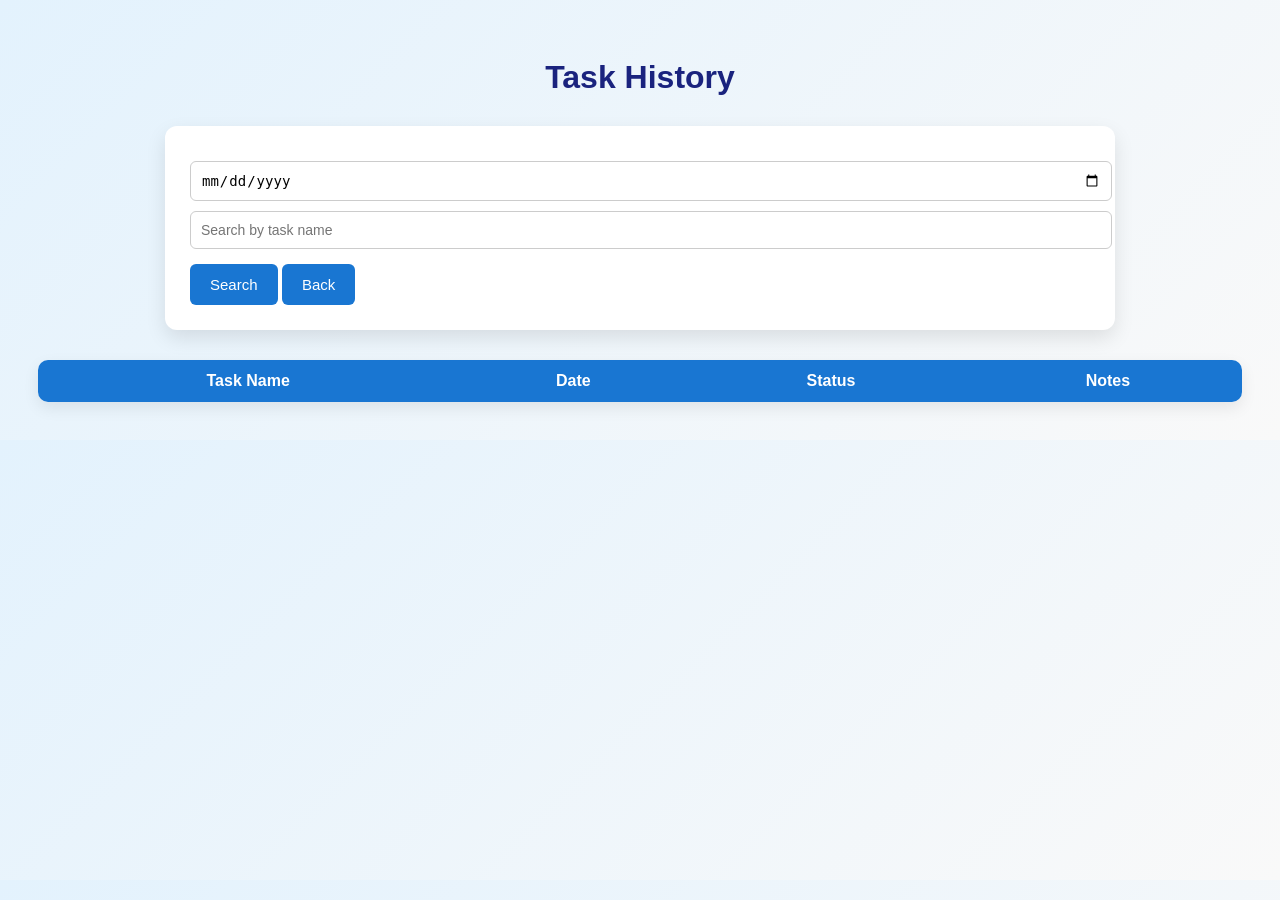
==== history.html @ d13ae0b5 "Add files via upload Initial commit - Daily Task Tracker" ====
<!DOCTYPE html>
<html>
<head>
    <title>Task History</title>
    <link rel="stylesheet" href="style.css">
</head>
<body>

<h1>Task History</h1>

<div class="form-container">
    <input type="date" id="searchDate">
    <input type="text" id="searchText" placeholder="Search by task name">
    <button onclick="searchTasks()">Search</button>
    <button onclick="goBack()">Back</button>
</div>

<table>
    <thead>
        <tr>
            <th>Task Name</th>
            <th>Date</th>
            <th>Status</th>
            <th>Notes</th>
        </tr>
    </thead>
    <tbody id="historyTable"></tbody>
</table>

<script src="history.js"></script>
</body>
</html>
---- style.css ----
body {
    font-family: 'Segoe UI', Tahoma, sans-serif;
    background: linear-gradient(135deg, #e3f2fd, #f9f9f9);
    padding: 30px;
}

h1 {
    text-align: center;
    margin-bottom: 30px;
    color: #1a237e;
}

/* Card layout */
.form-container {
    max-width: 900px;
    margin: auto;
    background: white;
    padding: 25px;
    border-radius: 12px;
    box-shadow: 0 8px 20px rgba(0,0,0,0.1);
}

input, select, textarea {
    width: 100%;
    margin-top: 10px;
    padding: 10px;
    border-radius: 6px;
    border: 1px solid #ccc;
    font-size: 14px;
}

textarea {
    resize: none;
}

button {
    margin-top: 15px;
    background: #1976d2;
    color: white;
    border: none;
    padding: 12px 20px;
    border-radius: 6px;
    cursor: pointer;
    font-size: 15px;
}

button:hover {
    background: #0d47a1;
}

/* Table styling */
table {
    width: 100%;
    margin-top: 30px;
    border-collapse: collapse;
    background: white;
    border-radius: 10px;
    overflow: hidden;
    box-shadow: 0 6px 16px rgba(0,0,0,0.08);
}

th {
    background: #1976d2;
    color: white;
    padding: 12px;
}

td {
    padding: 12px;
    text-align: center;
    border-bottom: 1px solid #eee;
}

tr:hover {
    background: #f1f8ff;
}

/* Status colors */
.status-complete {
    color: green;
    font-weight: bold;
}

.status-pending {
    color: orange;
    font-weight: bold;
}
.summary-box {
    max-width: 900px;
    margin: 15px auto;
    padding: 12px;
    background: #e3f2fd;
    border-left: 6px solid #1976d2;
    font-weight: bold;
    text-align: center;
    border-radius: 6px;
}
td button {
    background: transparent;
    border: none;
    font-size: 18px;
    cursor: pointer;
}

td button:hover {
    transform: scale(1.2);
}
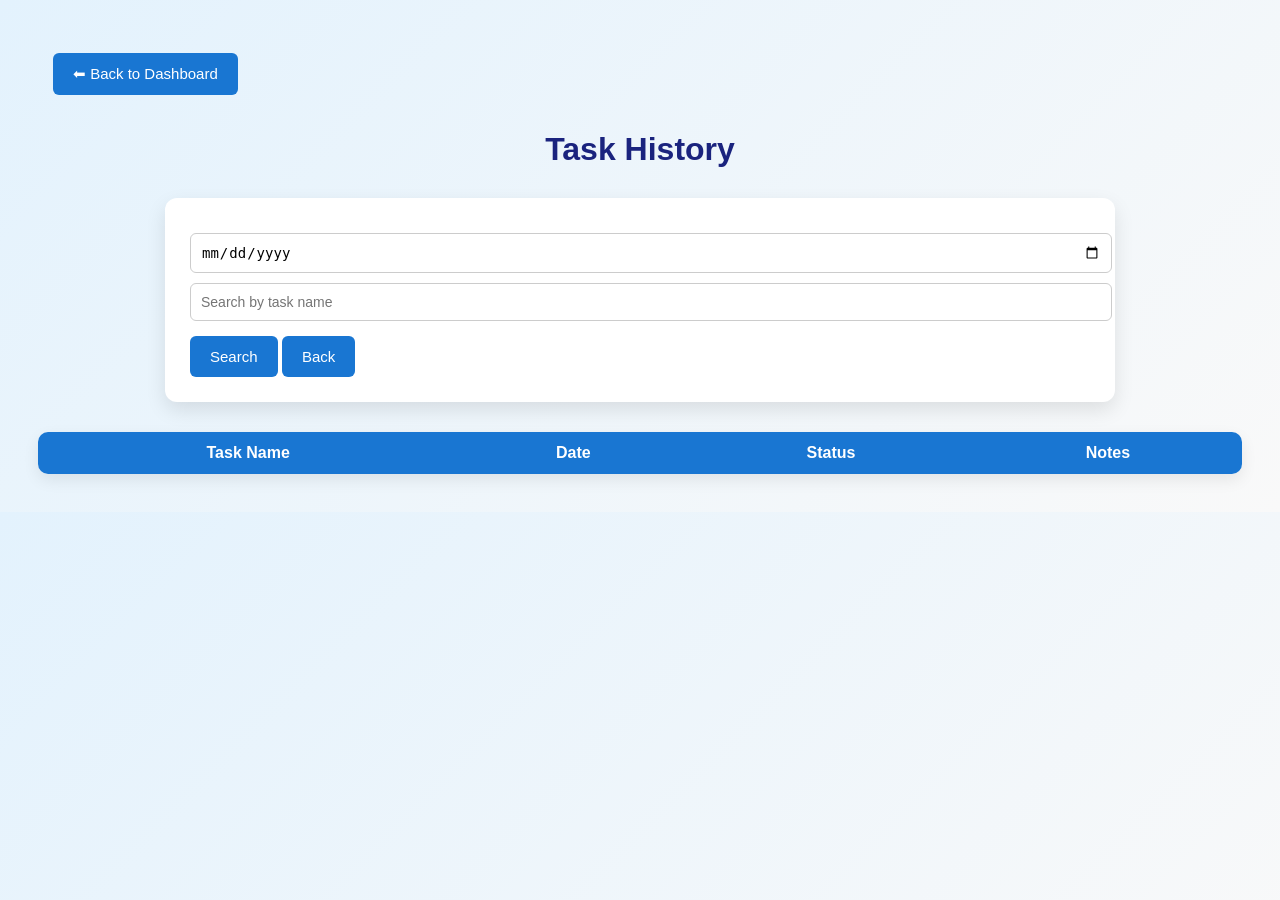
==== commit f6018cd6: "Add files via upload Update project structure and add dashboard-based navigation" ====
--- a/history.html
+++ b/history.html
@@ -4,6 +4,10 @@
     <title>Task History</title>
     <link rel="stylesheet" href="style.css">
 </head>
+<a href="index.html">
+  <button style="margin:15px;">⬅ Back to Dashboard</button>
+</a>
+
 <body>
 
 <h1>Task History</h1>
--- a/style.css
+++ b/style.css
@@ -105,3 +105,73 @@
 td button:hover {
     transform: scale(1.2);
 }
+.navbar {
+    background: #1976d2;
+    padding: 12px;
+    text-align: center;
+}
+
+.navbar a {
+    color: white;
+    margin: 0 14px;
+    text-decoration: none;
+    font-weight: bold;
+}
+
+.navbar a:hover {
+    text-decoration: underline;
+}
+.back-btn {
+    display: inline-block;
+    margin: 15px;
+    padding: 8px 14px;
+    background: #1976d2;
+    color: white;
+    text-decoration: none;
+    border-radius: 6px;
+    font-weight: bold;
+}
+.back-btn:hover {
+    background: #0d47a1;
+}
+.dashboard-grid {
+    max-width: 900px;
+    margin: auto;
+    display: grid;
+    grid-template-columns: 1fr 1fr;
+    gap: 20px;
+}
+
+.dashboard-card {
+    background: white;
+    padding: 20px;
+    border-radius: 12px;
+    box-shadow: 0 8px 20px rgba(0,0,0,0.1);
+}
+
+.summary-card {
+    font-size: 18px;
+    font-weight: bold;
+    background: #e3f2fd;
+    border-left: 6px solid #1976d2;
+}
+
+.dashboard-actions {
+    display: flex;
+    flex-direction: column;
+    gap: 12px;
+}
+
+.dashboard-actions a {
+    padding: 10px;
+    background: #1976d2;
+    color: white;
+    text-decoration: none;
+    border-radius: 6px;
+    text-align: center;
+    font-weight: bold;
+}
+
+.dashboard-actions a:hover {
+    background: #0d47a1;
+}
